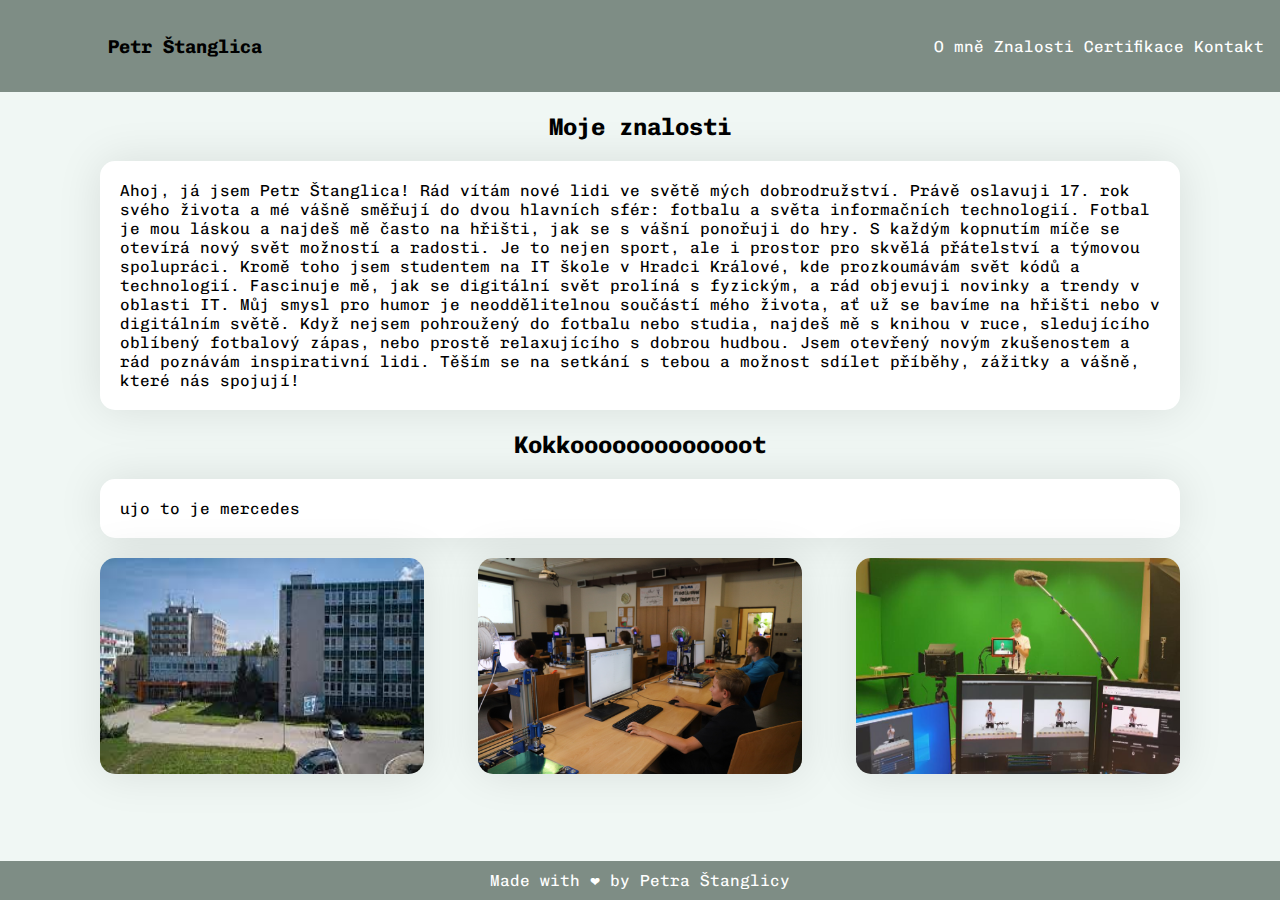
==== znalosti.html @ 82850198 "init" ====
<!DOCTYPE html>
<html lang="en">
  <head>
    <meta charset="UTF-8" />
    <meta name="viewport" content="width=device-width, initial-scale=1.0" />
    <link rel="preconnect" href="https://fonts.googleapis.com" />
    <link rel="preconnect" href="https://fonts.gstatic.com" crossorigin />
    <link
      href="https://fonts.googleapis.com/css2?family=Chivo+Mono:wght@500&display=swap"
      rel="stylesheet"
    />
    <link rel="stylesheet" href="style.css" />
    <title>Znalosti - Mé Webové Portfolio</title>
  </head>
  <body>
    <header>
      <a href="index.html"><h3 class="nadpis1">Petr Štanglica</h3></a>
      <ul>
        <li><a href="index.html">O mně</a></li>
        <li><a href="znalosti.html">Znalosti</a></li>
        <li><a href="certifikace.html">Certifikace</a></li>
        <li><a href="kontakt.html">Kontakt</a></li>
      </ul>
    </header>
    <main>
      <div class="outer-h2">
        <h2>Moje znalosti</h2>
      </div>
      <div class="main">
        <p>
          Ahoj, já jsem Petr Štanglica! Rád vítám nové lidi ve světě mých
          dobrodružství. Právě oslavuji 17. rok svého života a mé vášně směřují
          do dvou hlavních sfér: fotbalu a světa informačních technologií.
          Fotbal je mou láskou a najdeš mě často na hřišti, jak se s vášní
          ponořuji do hry. S každým kopnutím míče se otevírá nový svět možností
          a radosti. Je to nejen sport, ale i prostor pro skvělá přátelství a
          týmovou spolupráci. Kromě toho jsem studentem na IT škole v Hradci
          Králové, kde prozkoumávám svět kódů a technologií. Fascinuje mě, jak
          se digitální svět prolíná s fyzickým, a rád objevuji novinky a trendy
          v oblasti IT. Můj smysl pro humor je neoddělitelnou součástí mého
          života, ať už se bavíme na hřišti nebo v digitálním světě. Když nejsem
          pohroužený do fotbalu nebo studia, najdeš mě s knihou v ruce,
          sledujícího oblíbený fotbalový zápas, nebo prostě relaxujícího s
          dobrou hudbou. Jsem otevřený novým zkušenostem a rád poznávám
          inspirativní lidi. Těším se na setkání s tebou a možnost sdílet
          příběhy, zážitky a vášně, které nás spojují!
        </p>
      </div>
      <div class="outer-h2">
        <h2>Kokkooooooooooooot</h2>
      </div>
      <div class="main">
        <p>ujo to je mercedes</p>
      </div>
      <div class="photos">
        <img src="./img/skola1.jpg" alt="" />
        <img src="./img/skola2.jpg" alt="" />
        <img src="./img/skola3.png" alt="" />
      </div>
    </main>
    <footer>
      <p>Made with ❤ by Petra Štanglicy</p>
    </footer>
  </body>
</html>
---- style.css ----
body {
  font-family: "Chivo Mono", monospace;
  margin: 0;
  padding: 0;
  background-color: #f0f7f4;
  min-height: 100vh;
  display: flex;
  flex-direction: column;
}

main {
  margin-left: 100px;
  margin-right: 100px;
  flex: 1;
}

header {
  display: flex;
  justify-content: space-between;
  align-items: center;
  padding: 1em;
  background-color: #7e8d85;
  color: #fff;
}

header a {
  text-decoration: none;
  color: black;
}

ul {
  list-style: none;
  padding: 0;
  margin: 0;
  display: flex;
}

ul li {
  margin-left: 10px;
}

ul a {
  color: #fff;
  text-decoration: none;
}

.outer-h2 {
  margin-bottom: 10px;
  text-align: center;
}

.main {
  background-color: #fff;
  border-radius: 15px;
  box-shadow: 0 0 45px rgba(0, 0, 0, 0.1);
  padding: 20px;
  margin-top: 20px;
  display: flex;
  flex-direction: row;
  align-items: center;
}

.main img {
  width: 250px;
  max-width: 100%;
  height: auto;
  border-radius: 15px;
  box-shadow: 0 0 45px rgba(0, 0, 0, 0.1);
  margin-right: 20px;
  margin-left: 20px;
}

p {
  margin: 0;
  flex: 1;
}

.main-videos {
  text-align: center;
  margin-top: 20px;
}

.main-videos h2 {
  margin-bottom: 10px;
}

.main-videos iframe {
  max-width: 100%;
}

footer {
  text-align: center; /* Align the text to the right in the footer */
  padding: 10px;
  background-color: #7e8d85;
  color: #fff;
}
.nadpis1 {
  padding-left: 92px;
}
.navbar {
  padding-right: 92px;
  word-spacing: 20px;
}

/*znalosti.css */

.photos {
  display: flex;
  justify-content: space-between;
  margin-top: 20px;
}

.photos img {
  width: 30%; /* Adjust the width as needed */
  max-width: 100%;
  height: auto;
  border-radius: 15px;
  box-shadow: 0 0 45px rgba(0, 0, 0, 0.1);
}

/*certifikace.css */

.certification-photos {
  display: flex;
  justify-content: space-between;
  margin-top: 20px;
}

.certification-photos img {
  width: 25%; /* Adjust the width as needed */
  max-width: 100%;
  height: auto;
  border-radius: 15px;
  box-shadow: 0 0 45px rgba(0, 0, 0, 0.1);
}

/*kontakt.css*/

.contact-box {
  background-color: #fff;
  border-radius: 15px;
  box-shadow: 0 0 45px rgba(0, 0, 0, 0.1);
  padding: 20px;
  margin: 20px auto;
  max-width: 500px;
  text-align: center;
}

.contact-info {
  margin-top: 20px;
}

.contact-info p {
  margin: 10px 0;
  font-size: 16px;
}
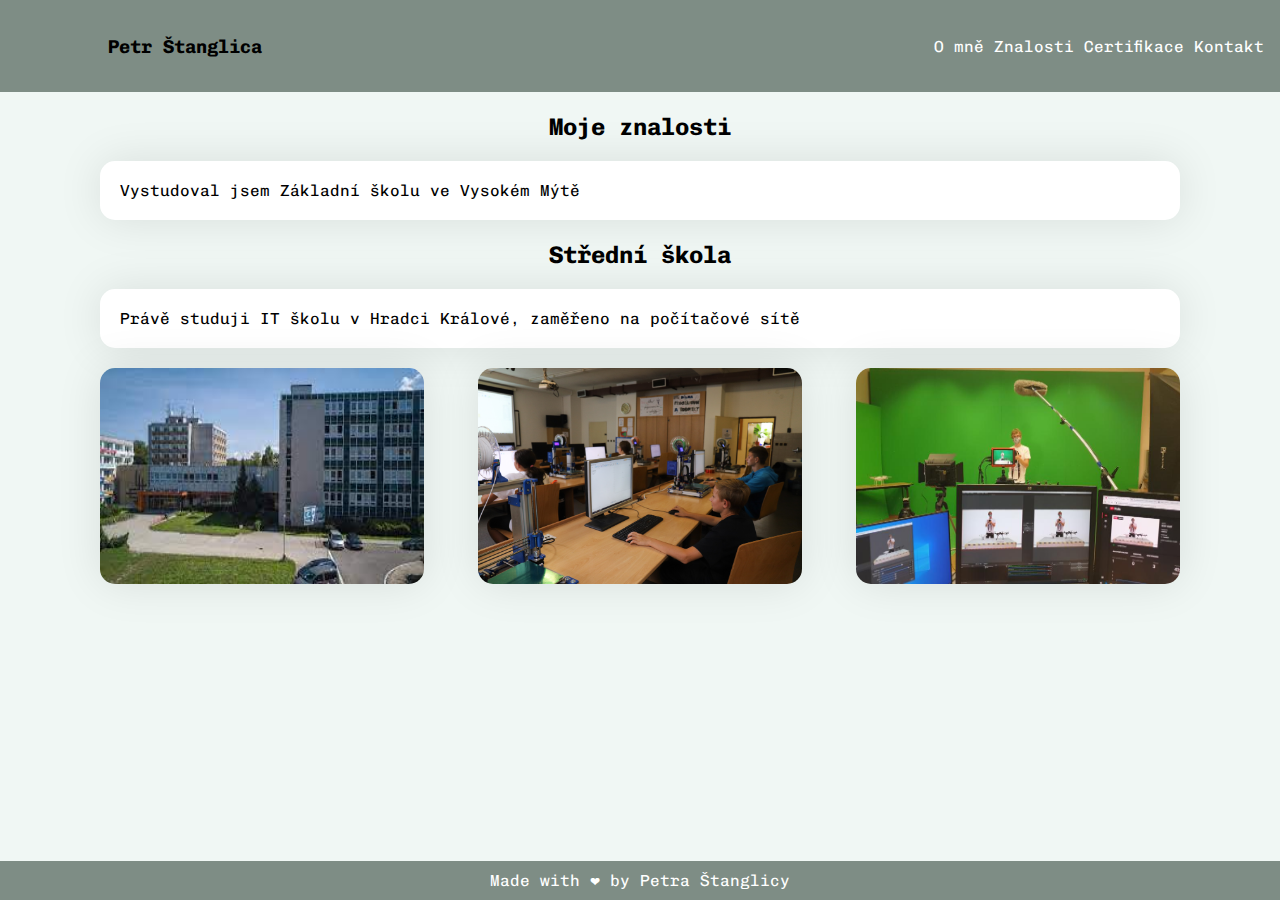
==== commit 59a6aea6: "nove veci" ====
--- a/znalosti.html
+++ b/znalosti.html
@@ -27,30 +27,15 @@
         <h2>Moje znalosti</h2>
       </div>
       <div class="main">
-        <p>
-          Ahoj, já jsem Petr Štanglica! Rád vítám nové lidi ve světě mých
-          dobrodružství. Právě oslavuji 17. rok svého života a mé vášně směřují
-          do dvou hlavních sfér: fotbalu a světa informačních technologií.
-          Fotbal je mou láskou a najdeš mě často na hřišti, jak se s vášní
-          ponořuji do hry. S každým kopnutím míče se otevírá nový svět možností
-          a radosti. Je to nejen sport, ale i prostor pro skvělá přátelství a
-          týmovou spolupráci. Kromě toho jsem studentem na IT škole v Hradci
-          Králové, kde prozkoumávám svět kódů a technologií. Fascinuje mě, jak
-          se digitální svět prolíná s fyzickým, a rád objevuji novinky a trendy
-          v oblasti IT. Můj smysl pro humor je neoddělitelnou součástí mého
-          života, ať už se bavíme na hřišti nebo v digitálním světě. Když nejsem
-          pohroužený do fotbalu nebo studia, najdeš mě s knihou v ruce,
-          sledujícího oblíbený fotbalový zápas, nebo prostě relaxujícího s
-          dobrou hudbou. Jsem otevřený novým zkušenostem a rád poznávám
-          inspirativní lidi. Těším se na setkání s tebou a možnost sdílet
-          příběhy, zážitky a vášně, které nás spojují!
-        </p>
+        <p>Vystudoval jsem Základní školu ve Vysokém Mýtě</p>
       </div>
       <div class="outer-h2">
-        <h2>Kokkooooooooooooot</h2>
+        <h2>Střední škola</h2>
       </div>
       <div class="main">
-        <p>ujo to je mercedes</p>
+        <p>
+          Právě studuji IT školu v Hradci Králové, zaměřeno na počítačové sítě
+        </p>
       </div>
       <div class="photos">
         <img src="./img/skola1.jpg" alt="" />
--- a/style.css
+++ b/style.css
@@ -89,7 +89,7 @@
 }
 
 footer {
-  text-align: center; /* Align the text to the right in the footer */
+  text-align: center;
   padding: 10px;
   background-color: #7e8d85;
   color: #fff;
@@ -111,7 +111,7 @@
 }
 
 .photos img {
-  width: 30%; /* Adjust the width as needed */
+  width: 30%;
   max-width: 100%;
   height: auto;
   border-radius: 15px;
@@ -127,7 +127,7 @@
 }
 
 .certification-photos img {
-  width: 25%; /* Adjust the width as needed */
+  width: 25%;
   max-width: 100%;
   height: auto;
   border-radius: 15px;
@@ -154,3 +154,8 @@
   margin: 10px 0;
   font-size: 16px;
 }
+
+.social-icons a {
+  text-decoration: none;
+  color: black;
+}
